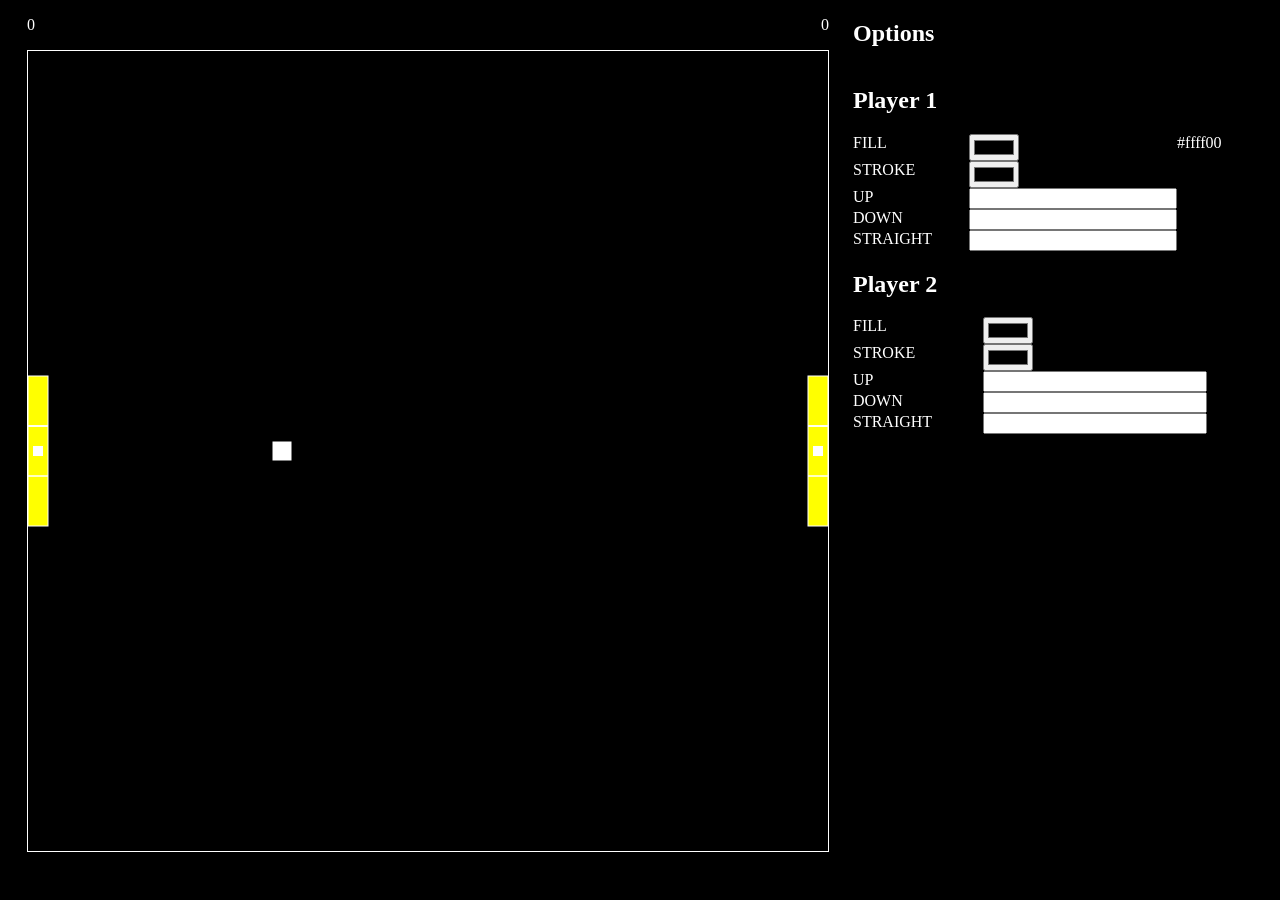
==== w3/w3_assign/index.html @ 0309bcee "dookie" ====
<!DOCTYPE html>
<html lang="en">
<head>
    <meta charset="UTF-8">
    <meta http-equiv="X-UA-Compatible" content="IE=edge">
    <meta name="viewport" content="width=device-width, initial-scale=1.0">
    <title>PONG</title>
    <link rel="stylesheet" href="pong.css">
</head>
<body>
    <main>
        <section id="game">
            <div id="score">
                <div>
                    <p class="score">0</p>
                    <!--<p class="anim">0</p>-->
                </div>
                <div>
                    <p class="score">0</p>
                    <!--<p class="anim">0</p>-->
                </div>
            </div>
            <canvas id="pong" width="800" height="800"></canvas>
        </section>
        <section id="options"></div>
            <h2>Options</h2>
            <div class="sides">
                <div class="op">
                    <h2>Player 1</h2><div></div> <div></div>
                    <label>FILL</label><input class="fill" type="color"><div class="output"></div>
                    <label>STROKE</label><input class="stroke" type="color"><div class="output"></div>
                    <label>UP</label><input class="u" type="text" maxlength="1"><div class="output"></div>
                    <label>DOWN</label><input class="d" type="text" maxlength="1"><div class="output"></div>
                    <label>STRAIGHT</label><input class="s" type="text" maxlength="1"><div class="output"></div>
                </div>
                <div class="op">
                    <h2>Player 2</h2> <div></div><div class="output"></div>
                    <label>FILL</label><input class="fill" type="color"><div class="output"></div>
                    <label>STROKE</label><input class="stroke" type="color"><div class="output"></div>
                    <label>UP</label><input class="u" type="text" maxlength="1"><div class="output"></div>
                    <label>DOWN</label><input class="d" type="text" maxlength="1"><div class="output"></div>
                    <label>STRAIGHT</label><input class="s" type="text" maxlength="1"><div class="output"></div>
                </div>
            </div>
        </section>
    </main>
    <script src="js/User.js"></script>
    <script src="js/Box.js"></script>
    <script src="js/keyboard.js"></script>
    <script src="js/pong.js"></script>
    <script src="js/options.js"></script>
    
        
 
</body>
</html>
---- w3/w3_assign/pong.css ----
@charset "UTF-8";
html{height:100%;}
body{
    min-height:100%; 
    margin:0;
    display:flex; 
    justify-content: center;
    background-color: rgb(0,0,0);
}
main{
    color:white;
    display:flex;
}

#score{
    display:flex;
    justify-content: space-between;
    height:50px;
}
#score div{
    position:relative;
}
#score div p{
    position:absolute;
}
#score div:last-child p{
    text-align: right;
    right:0px;
}
canvas{
    border:1px solid rgb(255,255,255);
}
#options{
    margin-left:24px;
}
#options h2{
    cursor:pointer;
}

.hidden{
    height:0;
    overflow-y:hidden;
}
.op{
    width: 400px;
    color:#ffffff;
    display:grid;
    grid-template-columns: auto auto auto;
    
}
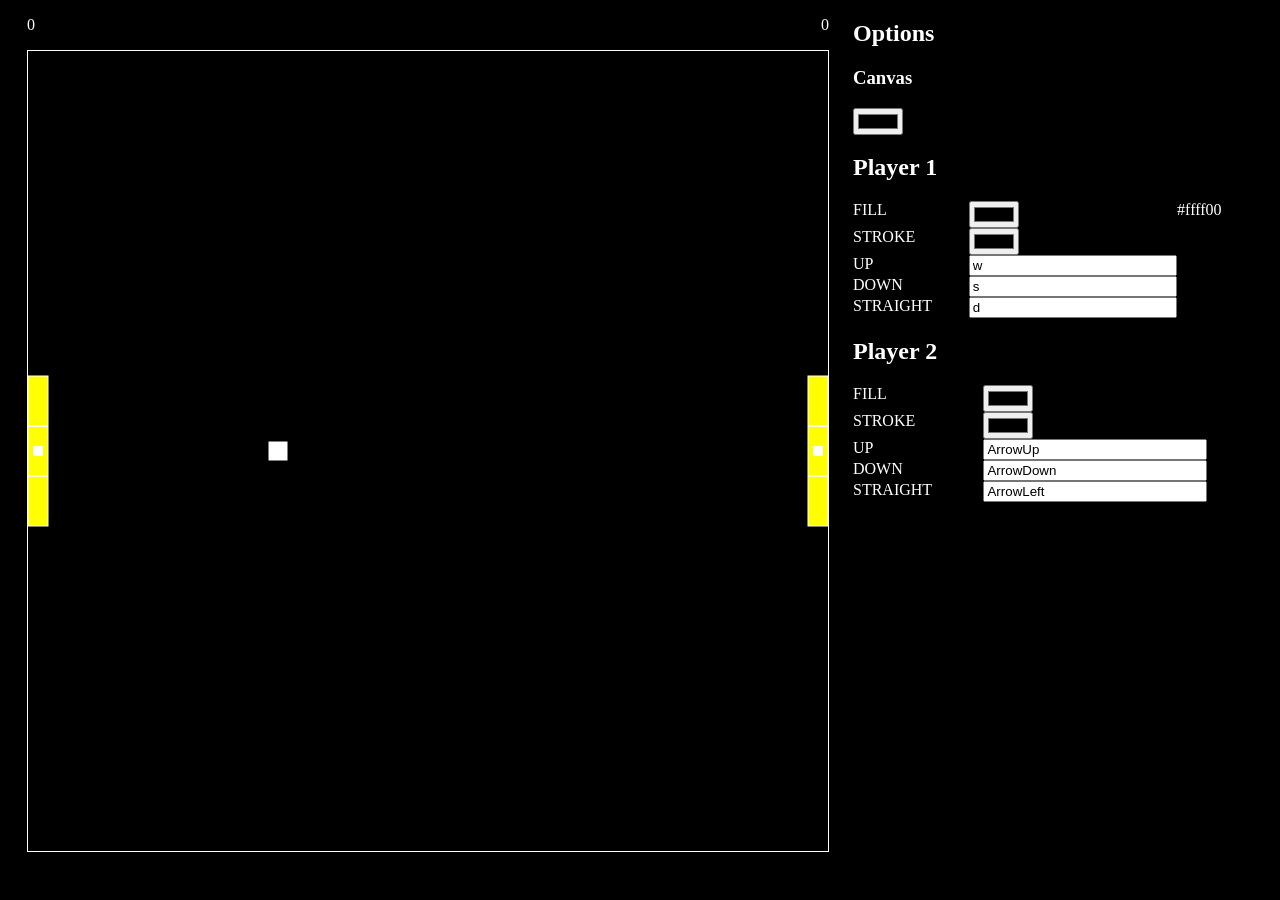
==== commit f76910d1: "done with week 3!!" ====
--- a/w3/w3_assign/index.html
+++ b/w3/w3_assign/index.html
@@ -24,6 +24,7 @@
         </section>
         <section id="options"></div>
             <h2>Options</h2>
+            <h3>Canvas</h3><input class="canvasColor" type="color">
             <div class="sides">
                 <div class="op">
                     <h2>Player 1</h2><div></div> <div></div>
